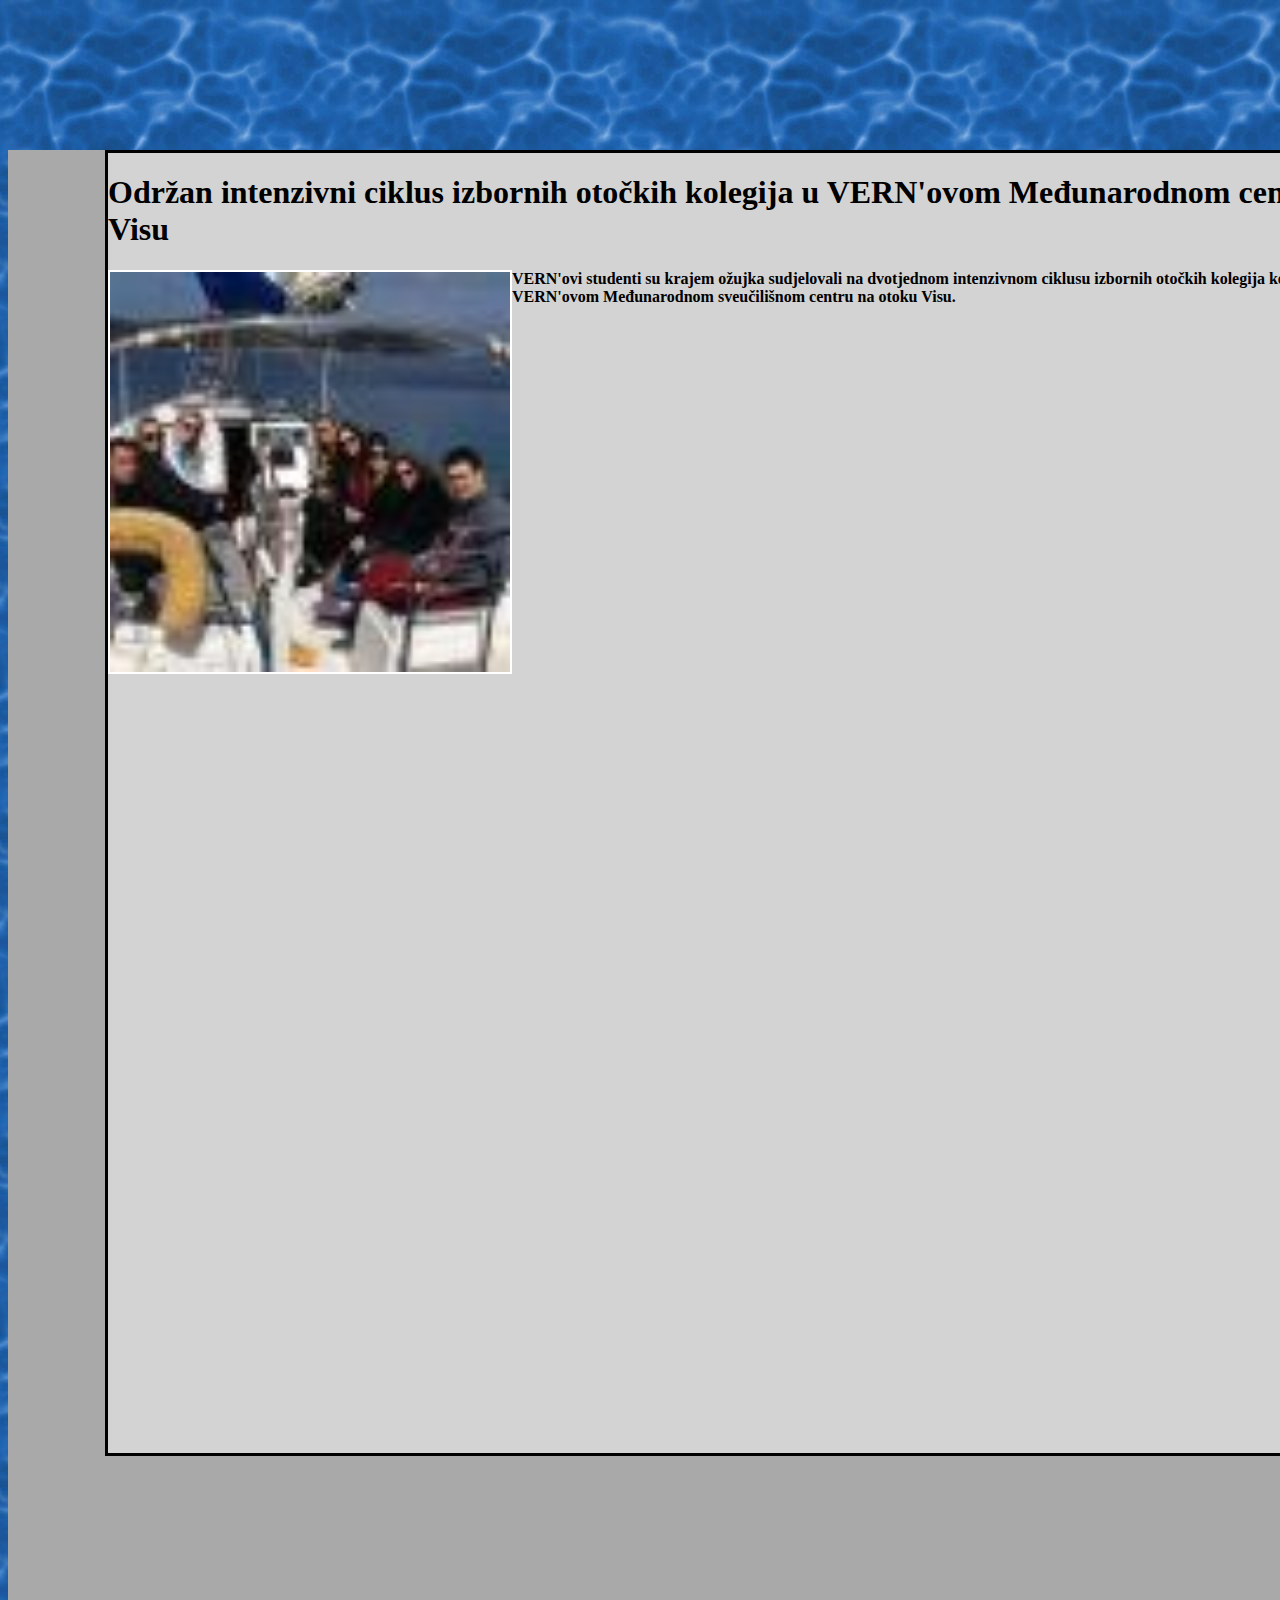
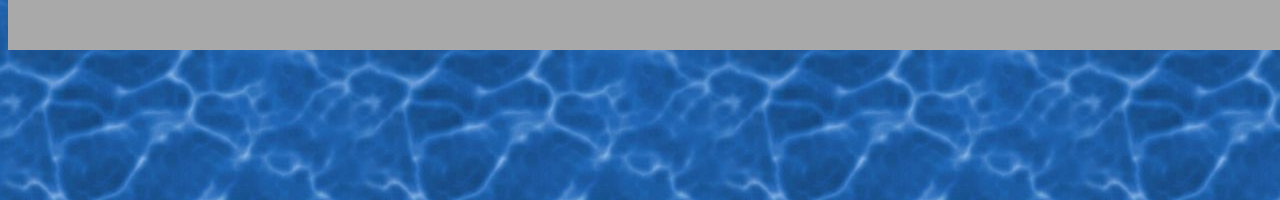
==== index.html @ 44feb412 "Add files via upload" ====
<!DOCTYPE html>
<html lang="en">
<head>
    <meta charset="UTF-8">
    <meta name="viewport" content="width=device-width, initial-scale=1.0">
    <title>Document</title>
    <link rel="stylesheet" href="stil.css">
</head>
<body>
    <div class="kec">
        <div class="duja">
            <h1>Održan intenzivni ciklus izbornih otočkih kolegija u VERN'ovom Međunarodnom centru na Visu
                </h1>
            <img class="slika" src="jedrenje.jpg" alt="">
            <p class="tekst1"><b>VERN'ovi studenti su krajem ožujka sudjelovali na dvotjednom intenzivnom ciklusu izbornih otočkih kolegija koji su održani u VERN'ovom Međunarodnom sveučilišnom centru na otoku Visu.</b>
            </p>
        </div>
    </div>
</body>
</html>
---- stil.css ----
body{
    background-image: url(water.jpg);
}
.kec{
    width: 1500px;
    height: 1500px;
    margin: 150px auto;
    background-color: darkgray;
}
.duja{
    width: 1300px;
    height: 1300px;
    margin: 50px auto;
    
    background-color: lightgray;
    border: 3px solid black;
}
p.tekst1{
    text-align: left;
}
img.slika{
    width: 400px;
    height: 400px;
    border: 2px solid white;
    float: left;
}
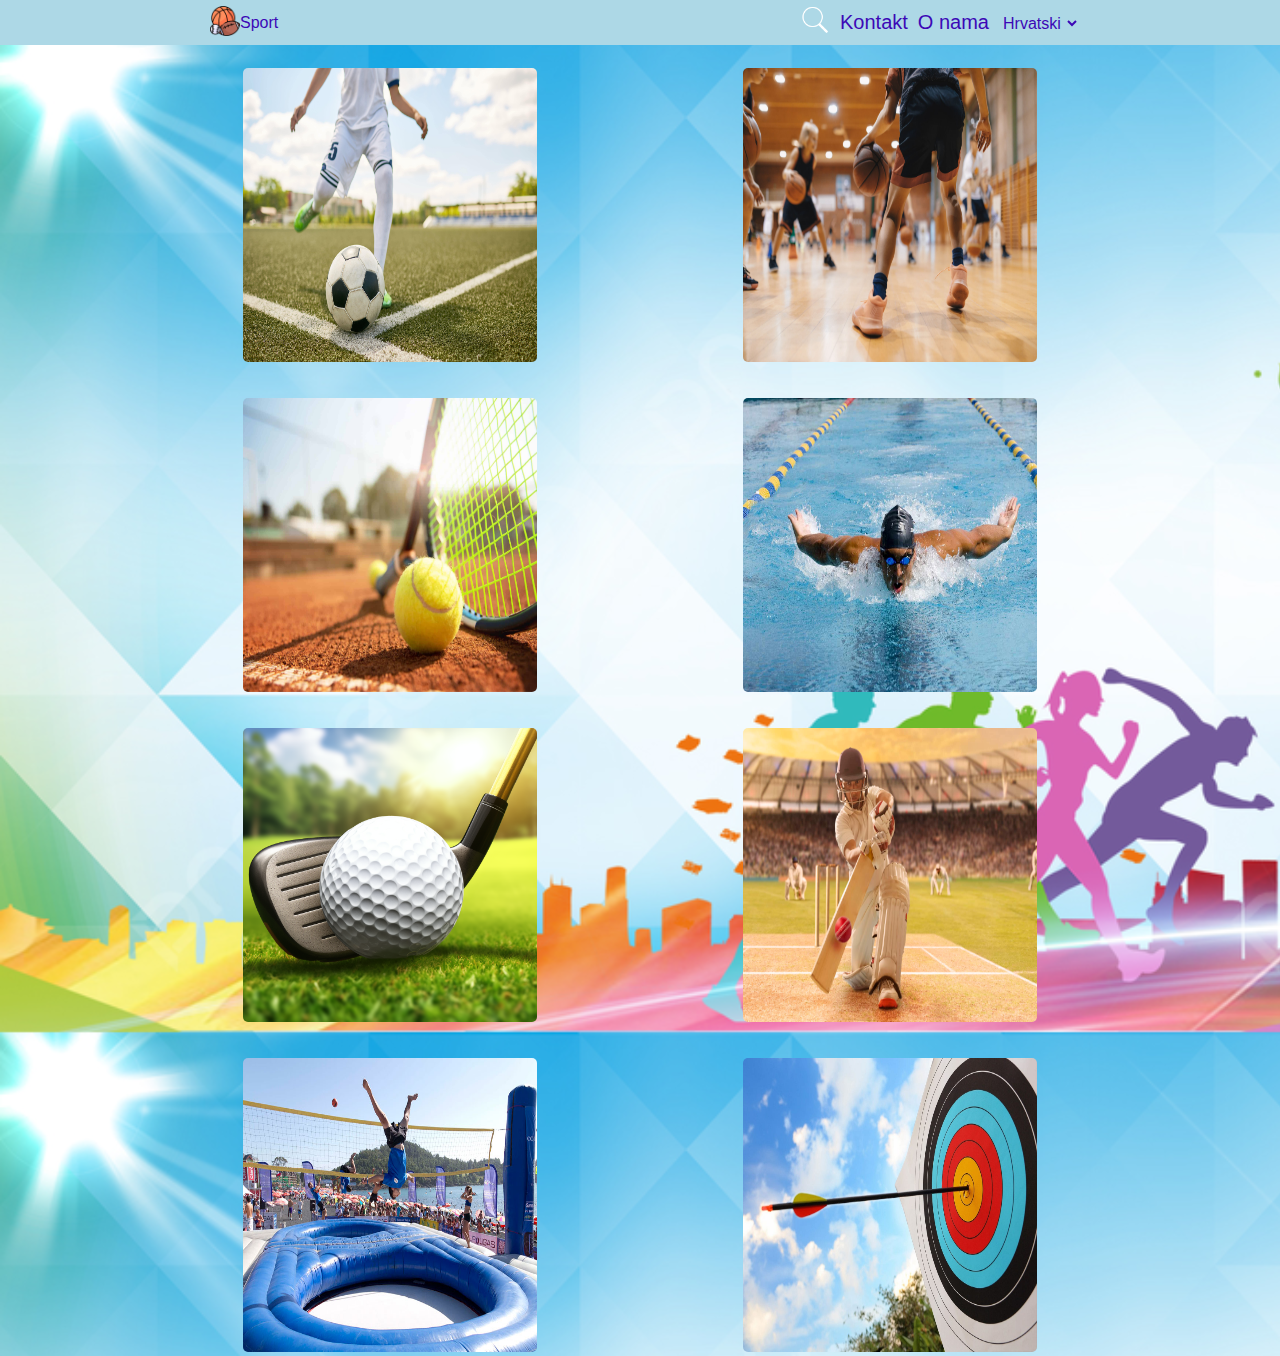
==== commit 122432ae: "Add files via upload" ====
--- a/index.html
+++ b/index.html
@@ -4,16 +4,255 @@
     <meta charset="UTF-8">
     <meta name="viewport" content="width=device-width, initial-scale=1.0">
     <title>Document</title>
-    <link rel="stylesheet" href="stil.css">
+    <style>
+    *{
+        padding: 0;
+        margin: 0;
+        box-sizing: border-box;
+        font-family: Impact, Haettenschweiler, 'Arial Narrow Bold', sans-serif;
+    }
+    body{
+        background-image: url(Slike/background.jpg);
+        background-size: 2200px;
+    }
+    a{
+        text-decoration: none;
+        color: inherit;
+    }
+    .top{
+        width: 100%;
+        height: 5vh;
+        display: flex;
+        flex-direction: row;
+        background-color: lightblue;
+    }
+    .toptekst{
+        width: 50%;
+        height: 100%;
+        display: flex;
+        font-size: larger;
+        justify-content: right;
+        align-items: center;
+        color: white;
+        font-size: 20px;
+        margin-right: 200px;
+    }
+    .top a{
+        color: rgb(60, 8, 182);
+    }
+    .kec{
+        height: 50vh;
+        width: 60%;
+    }
+    .toplinks{
+        width: 80%;
+        height: 5vh;
+        display: flex;
+        margin-left: 200px;
+        align-items: center;
+    }
+    .toplinks img{
+        margin-left: 10px;
+    }
+    .top img{
+        width: 30px;
+        height: 30px;
+        
+    }
+    .topleft a:nth-child(2){
+        font-size: 25px;
+    }
+    .st{
+        margin-left: 10px;
+    }
+    .st1{
+        height: 5vh;
+        width: 50%;
+        object-fit: contain;
+    }
+    .st:hover{
+        color: white;
+    }
+    .dropdown{
+        margin-left: 10px;
+    }
+    select{
+        background-color: lightblue;
+        border: none;
+        font-size: 16px;
+        color:rgb(60, 8, 182) ;
+    }
+    .container{
+        display: flex;
+        justify-content: center;
+        margin-top: 20px;
+        
+    }
+    .display{
+        display: grid;
+        grid-template-columns: repeat(2,1fr);
+        grid-template-rows: repeat(4,1fr);
+        grid-template-areas:
+        "sp1 sp2"
+        "sp3 sp4"
+        "sp5 sp6"
+        "sp7 sp8" ;
+        row-gap: 30px;
+        column-gap: 200px;
+    }
+    .wrapper{
+        width: 300px;
+        height: 300px;
+        border-radius: 10px;
+        position: relative;
+        padding: 1%;
+    }
+    .wrapper img{
+            position: relative;
+            width: 100%;
+            height: 100%;
+            border-radius: 5px;
+    }
+    .wrapper h2{
+            display: none;
+            position: absolute;
+            bottom: 100px;
+            left: 0;
+            right: 0;
+            background-color: rgba(244, 244, 244, 0.5);
+            text-align: center;
+            width: 98%;
+            margin-left: 1%;
+    }
+    .wrapper:hover h2{
+            display: block;
+    }
+    .sports1,.sports2,.sports3,.sports4,.sports5,.sports6,.sprts7,.sports8{
+        position: relative;
+        overflow: hidden;
+    }
+    .wrapper img{
+        transition: transform 0.3s;
+    }
+    .wrapper:hover img,h2 {
+        transform: scale(1.1);
+        box-shadow: 4px 4px 4px;
+    }
+    .sports1{
+        grid-area: sp1;
+    }
+    .sports2{
+        grid-area: sp2;
+    }
+    .sports3{
+        grid-area: sp3;
+    }
+    .sports4{
+        grid-area: sp4;
+    }
+    .sports5{
+        grid-area: sp5;
+    }
+    .sports6{
+        grid-area: sp6;
+    }
+    .sports7{
+        grid-area: sp7;
+    }
+    .sports8{
+        grid-area: sp8;
+    }
+    @media(max-width: 800px){
+        .display{
+            display: grid;
+            grid-template-rows: repeat(8,1fr);
+            grid-template-columns: repeat(1,1fr);
+            grid-template-areas:
+            "sp1"
+            "sp2"
+            "sp3"
+            "sp4"
+            "sp5"
+            "sp6"
+            "sp7"
+            "sp8" ;
+            margin-left: 100px;
+        }
+        .toplinks{
+            display: flex;
+            justify-content: left;
+            margin-left: 0px;
+        }
+        .toptekst{
+            width: 50%;
+            height: 100%;
+            display: flex;
+            font-size: larger;
+            justify-content: right;
+            align-items: center;
+            color: white;
+            font-size: 20px;
+            margin-left: 150px;
+        }
+    }
+    </style>
 </head>
 <body>
-    <div class="kec">
-        <div class="duja">
-            <h1>Održan intenzivni ciklus izbornih otočkih kolegija u VERN'ovom Međunarodnom centru na Visu
-                </h1>
-            <img class="slika" src="jedrenje.jpg" alt="">
-            <p class="tekst1"><b>VERN'ovi studenti su krajem ožujka sudjelovali na dvotjednom intenzivnom ciklusu izbornih otočkih kolegija koji su održani u VERN'ovom Međunarodnom sveučilišnom centru na otoku Visu.</b>
-            </p>
+    <div class="top">
+        <div class="top">
+            <div class="toplinks">
+                <a href="" class="topleft"><img src="Slike/sports.png" alt=""></a>
+                <a href="">Sport</a>
+            </div>
+            <div class="toptekst">
+                <a class="st" href=""><img class="st1" src="Slike/search.jpg" alt=""></a>
+                <a class="st" href="stud.html" target="_blank">Kontakt</a> 
+                <a class="st" href="">O nama</a>
+                <div class="dropdown">
+                    <label for="jezik">
+                        <select name="jezik" id="jezik">
+                            <option value="Hrvatski">Hrvatski</option>
+                            <option value="Engleski">Engleski</option>
+                        </select>
+                    </label>
+                </div>
+            </div>
+        </div>
+    </div>
+    <div class="container">
+        <div class="display">
+            <div class="wrapper">
+                <a href="" class="sports1"><img src="Slike/football.jpg" alt=""></a>
+                <h2>Football</h2>
+            </div>
+            <div class="wrapper">
+                <a href="" class="sports2"><img src="Slike/basketball.jpeg" alt=""></a>
+                <h2>Basketball</h2>
+            </div>
+            <div class="wrapper">
+                <a href="" class="sports3"><img src="Slike/tenis.jpg" alt=""></a>
+                <h2>Tenis</h2>
+            </div>
+            <div class="wrapper">
+                <a href="" class="sports4"><img src="Slike/swimming.jpg" alt=""></a>
+                <h2>Swimming</h2>
+            </div>
+            <div class="wrapper">
+                <a href="" class="sports5"><img src="Slike/golf.png" alt=""></a>
+                <h2>Golf</h2>
+            </div>
+            <div class="wrapper">
+                <a href="" class="sports6"><img src="Slike/cricket.jpg" alt=""></a>
+                <h2>Cricket</h2>
+            </div>
+            <div class="wrapper">
+                <a href="" class="sports7"><img src="Slike/boseball.jpg" alt=""></a>
+                <h2>Boseball</h2>
+            </div>
+            <div class="wrapper">
+                <a href="" class="sports8"><img src="Slike/archery.jpg" alt=""></a>
+                <h2>Archery</h2>
+            </div>
         </div>
     </div>
 </body>
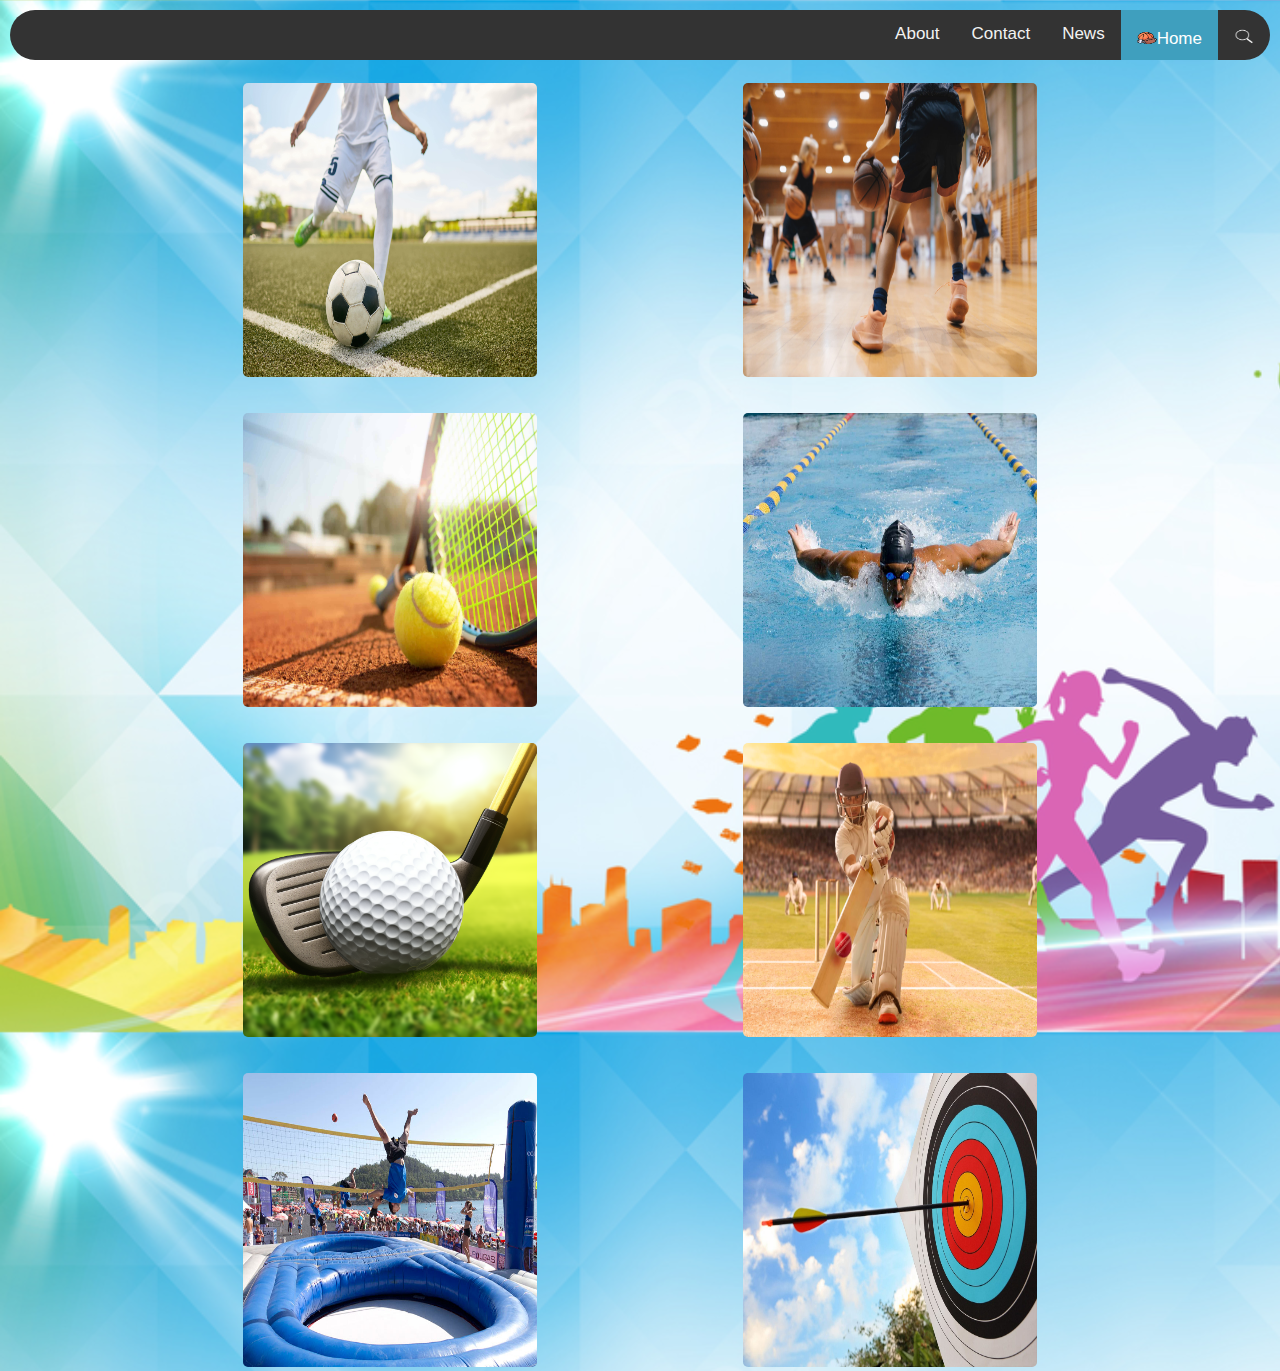
==== commit 34777b64: "Update index.html" ====
--- a/index.html
+++ b/index.html
@@ -1,6 +1,7 @@
 <!DOCTYPE html>
 <html lang="en">
 <head>
+    <link rel="stylesheet" href="https://cdnjs.cloudflare.com/ajax/libs/font-awesome/4.7.0/css/font-awesome.min.css">
     <meta charset="UTF-8">
     <meta name="viewport" content="width=device-width, initial-scale=1.0">
     <title>Document</title>
@@ -11,83 +12,55 @@
         box-sizing: border-box;
         font-family: Impact, Haettenschweiler, 'Arial Narrow Bold', sans-serif;
     }
+
     body{
         background-image: url(Slike/background.jpg);
         background-size: 2200px;
     }
+
     a{
         text-decoration: none;
         color: inherit;
     }
-    .top{
-        width: 100%;
-        height: 5vh;
-        display: flex;
-        flex-direction: row;
-        background-color: lightblue;
-    }
-    .toptekst{
-        width: 50%;
-        height: 100%;
-        display: flex;
-        font-size: larger;
-        justify-content: right;
-        align-items: center;
-        color: white;
-        font-size: 20px;
-        margin-right: 200px;
-    }
-    .top a{
-        color: rgb(60, 8, 182);
-    }
-    .kec{
-        height: 50vh;
-        width: 60%;
-    }
-    .toplinks{
-        width: 80%;
-        height: 5vh;
-        display: flex;
-        margin-left: 200px;
-        align-items: center;
-    }
-    .toplinks img{
-        margin-left: 10px;
-    }
-    .top img{
-        width: 30px;
-        height: 30px;
-        
-    }
-    .topleft a:nth-child(2){
-        font-size: 25px;
-    }
-    .st{
-        margin-left: 10px;
-    }
-    .st1{
-        height: 5vh;
-        width: 50%;
-        object-fit: contain;
-    }
-    .st:hover{
-        color: white;
-    }
-    .dropdown{
-        margin-left: 10px;
-    }
-    select{
-        background-color: lightblue;
-        border: none;
-        font-size: 16px;
-        color:rgb(60, 8, 182) ;
-    }
+
+    .topnav {
+    overflow: hidden;
+    background-color: #333;
+    margin: 10px;
+    border-radius: 25px;
+    }
+
+    .topnav a {
+    float: right;
+    display: block;
+    color: #f2f2f2;
+    text-align: center;
+    padding: 14px 16px;
+    text-decoration: none;
+    font-size: 17px;
+    }
+
+    .topnav a:hover {
+    background-color: #ddd;
+    color: black;
+    }
+
+    .topnav a.active {
+    background-color: rgb(63, 159, 190);;
+    color: white;
+    }
+
+    .topnav .icon {
+    display: none;
+    }
+    
     .container{
         display: flex;
         justify-content: center;
         margin-top: 20px;
         
     }
+
     .display{
         display: grid;
         grid-template-columns: repeat(2,1fr);
@@ -100,6 +73,7 @@
         row-gap: 30px;
         column-gap: 200px;
     }
+
     .wrapper{
         width: 300px;
         height: 300px;
@@ -107,12 +81,14 @@
         position: relative;
         padding: 1%;
     }
+
     .wrapper img{
             position: relative;
             width: 100%;
             height: 100%;
             border-radius: 5px;
     }
+
     .wrapper h2{
             display: none;
             position: absolute;
@@ -124,20 +100,25 @@
             width: 98%;
             margin-left: 1%;
     }
+
     .wrapper:hover h2{
             display: block;
     }
+
     .sports1,.sports2,.sports3,.sports4,.sports5,.sports6,.sprts7,.sports8{
         position: relative;
         overflow: hidden;
     }
+
     .wrapper img{
         transition: transform 0.3s;
     }
+
     .wrapper:hover img,h2 {
         transform: scale(1.1);
         box-shadow: 4px 4px 4px;
     }
+
     .sports1{
         grid-area: sp1;
     }
@@ -162,6 +143,7 @@
     .sports8{
         grid-area: sp8;
     }
+
     @media(max-width: 800px){
         .display{
             display: grid;
@@ -178,47 +160,45 @@
             "sp8" ;
             margin-left: 100px;
         }
-        .toplinks{
-            display: flex;
-            justify-content: left;
-            margin-left: 0px;
-        }
-        .toptekst{
-            width: 50%;
-            height: 100%;
-            display: flex;
-            font-size: larger;
-            justify-content: right;
-            align-items: center;
-            color: white;
-            font-size: 20px;
-            margin-left: 150px;
-        }
-    }
+    }
+
+    @media screen and (max-width: 600px) {
+    .topnav a:not(:first-child) {display: none;}
+    .topnav a.icon {
+        float: right;
+        display: block;
+    }
+    }
+
+    @media screen and (max-width: 600px) {
+    .topnav.responsive {position: relative;}
+    .topnav.responsive .icon {
+        position: absolute;
+        right: 0;
+        top: 0;
+    }
+    .topnav.responsive a {
+        float: none;
+        display: block;
+        text-align: left;
+    }
+    }
+
     </style>
 </head>
 <body>
-    <div class="top">
-        <div class="top">
-            <div class="toplinks">
-                <a href="" class="topleft"><img src="Slike/sports.png" alt=""></a>
-                <a href="">Sport</a>
-            </div>
-            <div class="toptekst">
-                <a class="st" href=""><img class="st1" src="Slike/search.jpg" alt=""></a>
-                <a class="st" href="stud.html" target="_blank">Kontakt</a> 
-                <a class="st" href="">O nama</a>
-                <div class="dropdown">
-                    <label for="jezik">
-                        <select name="jezik" id="jezik">
-                            <option value="Hrvatski">Hrvatski</option>
-                            <option value="Engleski">Engleski</option>
-                        </select>
-                    </label>
-                </div>
-            </div>
+
+        <div class="topnav" id="myTopnav">
+            <a href="" style="padding-bottom: 11px;"><img  src="Slike/search.jpg" alt="" style="width: 20px;height: 20px;display: inline;padding-top: 5px;"></a>
+            <a href="#home" class="active" style="padding-bottom: 11px;"><img src="Slike/sports.png" alt="" style="width: 20px;height: 20px;display: inline;padding-top: 8px;">Home</a>
+            <a href="#news">News</a>
+            <a href="#contact">Contact</a>
+            <a href="#about">About</a>
+            <a href="javascript:void(0);" class="icon" onclick="myFunction()">
+              <i class="fa fa-bars"></i>
+            </a>
         </div>
-    </div>
+
     <div class="container">
         <div class="display">
             <div class="wrapper">
@@ -256,4 +236,16 @@
         </div>
     </div>
 </body>
-</html>+
+<script>
+    function myFunction() {
+      var x = document.getElementById("myTopnav");
+      if (x.className === "topnav") {
+        x.className += " responsive";
+      } else {
+        x.className = "topnav";
+      }
+    }
+    </script>
+
+</html>
